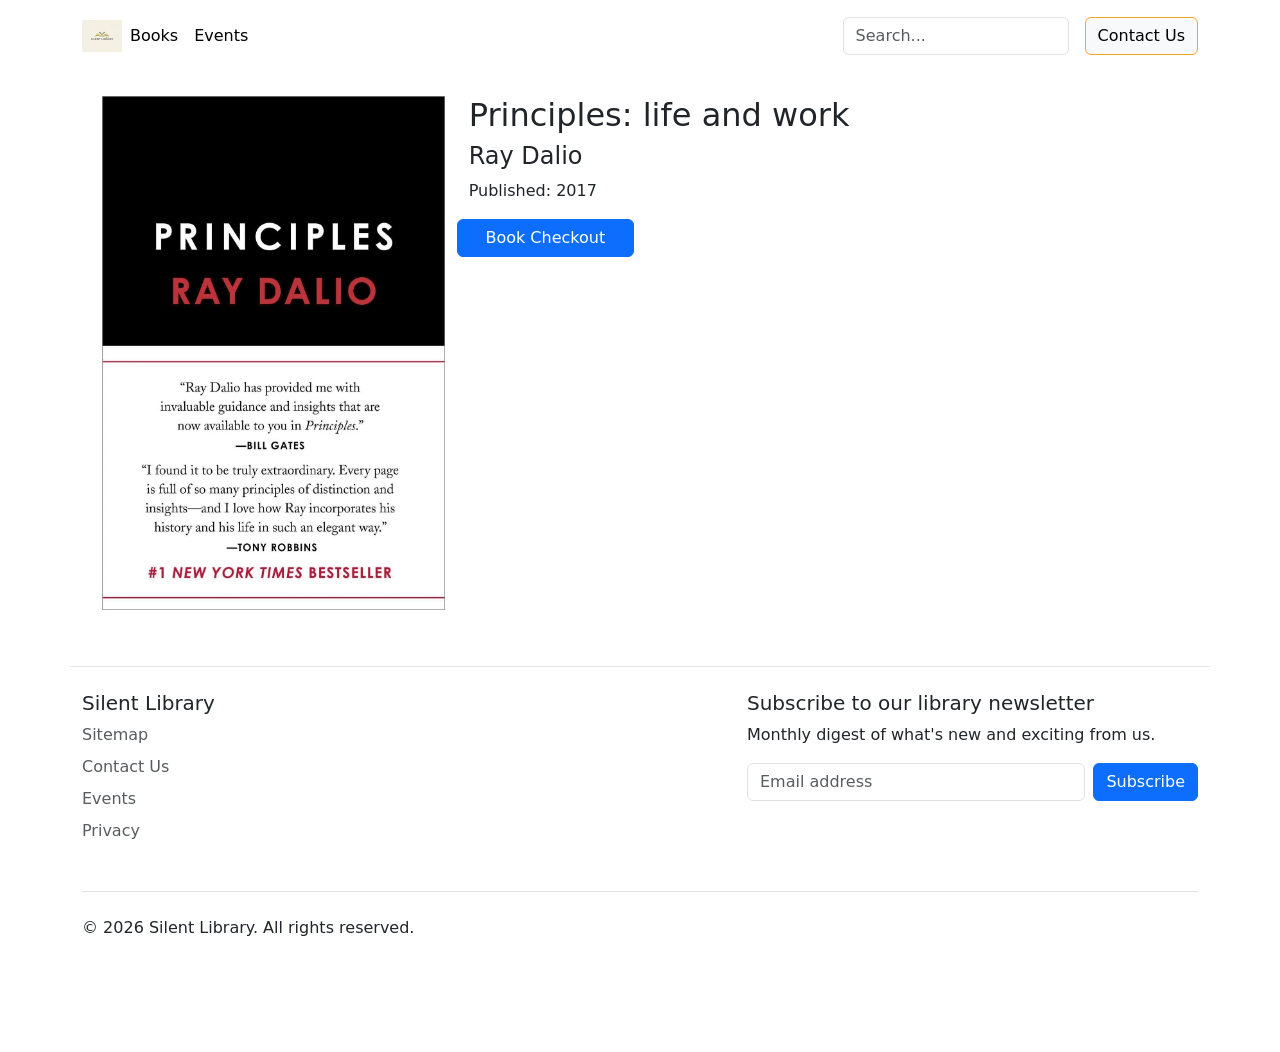
==== book1.html @ 53591f7f "first commit" ====
<!doctype html>
<html lang="en">

<head>
    <meta charset="utf-8" />
    <meta name="viewport" content="width=device-width, initial-scale=1" />
    <meta name="description" content="" />
    <title>Book Details</title>
    <link href="https://cdn.jsdelivr.net/npm/bootstrap@5.3.8/dist/css/bootstrap.min.css" rel="stylesheet" />
    <meta name="theme-color" content="#712cf9" />
    <link href="css/headers.css" rel="stylesheet" />
    <style>

    </style>
</head>

<body>
    <div id="header-bootstrap-example"></div>
    <div class="container px-4 text-center">
        <div class="row gx-2">
            <div class="col-4">
                <div class="p-2"><img src="/images/book1.jpg" class="img-fluid"></div>
            </div>
            <div class="col-8">
                <div class="p-2 text-start">
                    <div class="row">
                        <h2>Principles: life and work</h2>
                    </div>
                    <div class="row bookauthor">
                        <h4>Ray Dalio</h4>
                    </div>
                    <div class="row bookpublishdate">
                        <p>Published: 2017</p>
                    </div>
                    <div class="row bookavail w-25">
                        
                        <a href="contact.html" button class="btn btn-primary" type="submit">Book Checkout</a>

                    </div>
                </div>
            </div>
        </div>
    </div>

    


    <div class="container" id="footer-bootstrap-example"></div>


    <script>
        fetch('/header.html')                          // path relative to your site root
            .then(response => response.text())           // parse the response as plain text/HTML
            .then(html => {
                document.getElementById('header-bootstrap-example').innerHTML = html;
            })
            .catch(err => console.error('Header failed to load:', err));
        fetch('/footer.html')                          // path relative to your site root
            .then(response => response.text())           // parse the response as plain text/HTML
            .then(html => {
                document.getElementById('footer-bootstrap-example').innerHTML = html;
            })
            .catch(err => console.error('Footer failed to load:', err));
    </script>
</body>

</html>
---- css/headers.css ----
.form-control-dark {
  border-color: var(--bs-gray);
}
.form-control-dark:focus {
  border-color: #fff;
  box-shadow: 0 0 0 .25rem rgba(255, 255, 255, .25);
}

.text-small {
  font-size: 85%;
}

.dropdown-toggle:not(:focus) {
  outline: 0;
}

#searchbox {
  padding:100px;
  background-color: #FAF7F2;
  margin-bottom: 50px;

}

ul {
  list-style-type: none;
}

.refinesearch, .booksection {
  padding: 20px;
  border: 1px solid #F4A623;
  
}

.booklistdetail {
 margin-bottom: 50px; 
}

.bgcolor {
  background-color: #FAF7F2;
  
}

.booktitle:hover {
  text-decoration: rgb(13, 110, 253) underline;
  color: rgb(13, 110, 253) ;
}

.no-underline {
  text-decoration: none;
  color:black
}

.contactbtn {
  border: 1px solid #F4A623;

} 

.carouselfont {
  color: white;
}
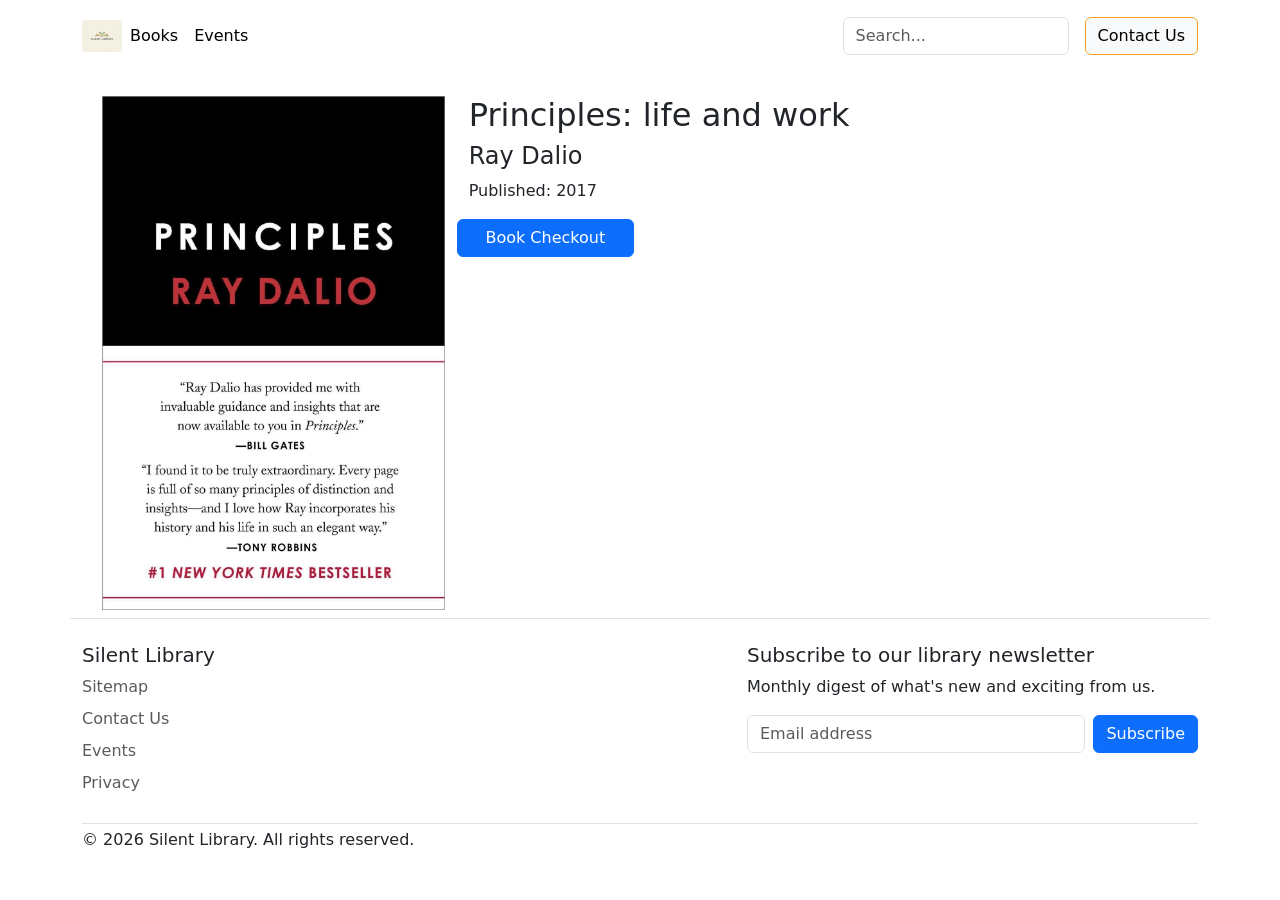
==== commit a33598e2: "updated" ====
--- a/book1.html
+++ b/book1.html
@@ -19,7 +19,7 @@
     <div class="container px-4 text-center">
         <div class="row gx-2">
             <div class="col-4">
-                <div class="p-2"><img src="/images/book1.jpg" class="img-fluid"></div>
+                <div class="p-2"><img src="images/book1.jpg" class="img-fluid"></div>
             </div>
             <div class="col-8">
                 <div class="p-2 text-start">
@@ -33,7 +33,7 @@
                         <p>Published: 2017</p>
                     </div>
                     <div class="row bookavail w-25">
-                        
+
                         <a href="contact.html" button class="btn btn-primary" type="submit">Book Checkout</a>
 
                     </div>
@@ -42,20 +42,17 @@
         </div>
     </div>
 
-    
-
-
     <div class="container" id="footer-bootstrap-example"></div>
 
 
     <script>
-        fetch('/header.html')                          // path relative to your site root
+        fetch('header.html')                          // path relative to your site root
             .then(response => response.text())           // parse the response as plain text/HTML
             .then(html => {
                 document.getElementById('header-bootstrap-example').innerHTML = html;
             })
             .catch(err => console.error('Header failed to load:', err));
-        fetch('/footer.html')                          // path relative to your site root
+        fetch('footer.html')                          // path relative to your site root
             .then(response => response.text())           // parse the response as plain text/HTML
             .then(html => {
                 document.getElementById('footer-bootstrap-example').innerHTML = html;
--- a/css/headers.css
+++ b/css/headers.css
@@ -57,4 +57,8 @@
 
 .carouselfont {
   color: white;
+}
+
+.footer-margin {
+  margin-top: auto;
 }
